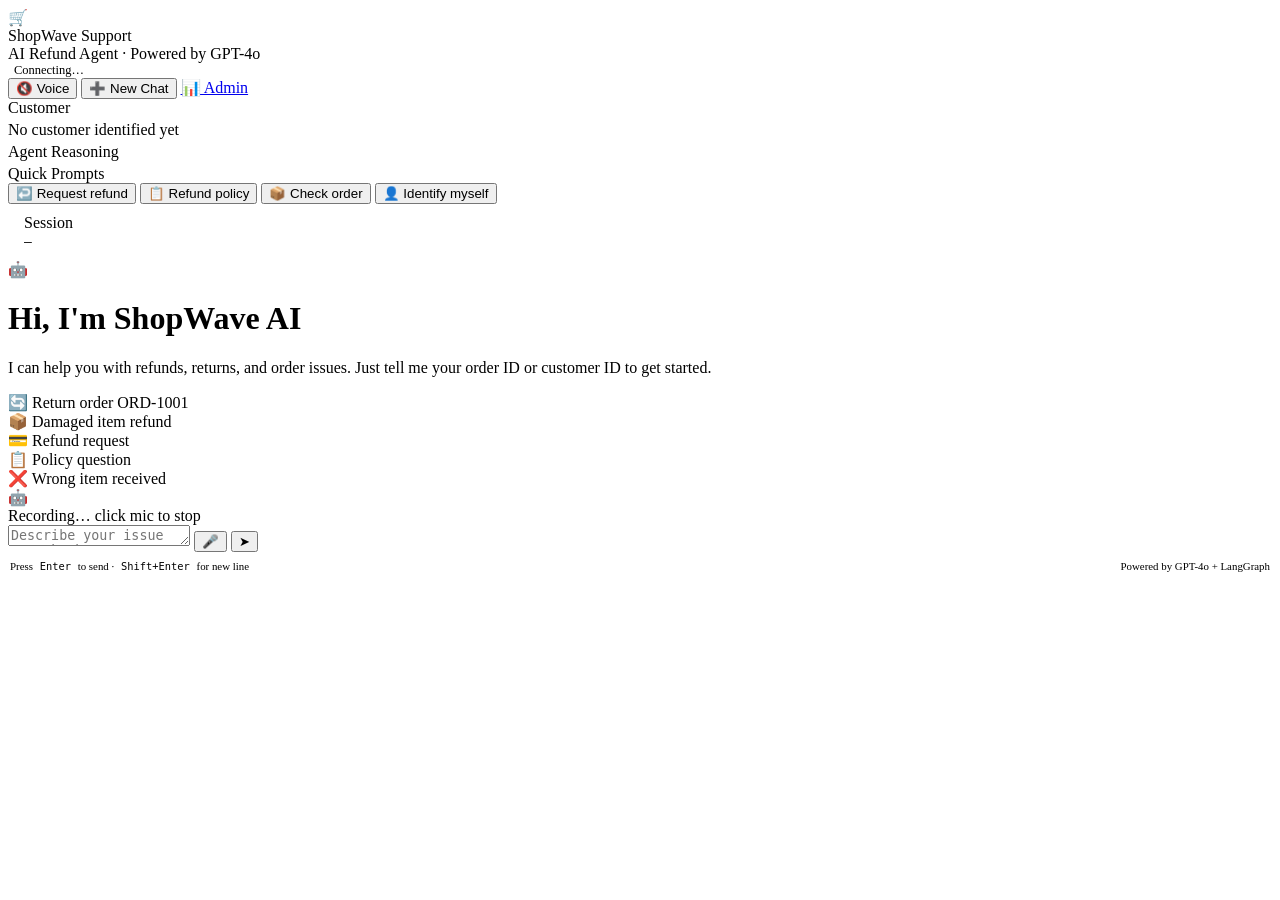
==== frontend/index.html @ 675bbe7d "customer support Agent" ====
<!DOCTYPE html>
<html lang="en">
<head>
  <meta charset="UTF-8" />
  <meta name="viewport" content="width=device-width, initial-scale=1.0" />
  <title>ShopWave AI Support — Customer Chat</title>
  <meta name="description" content="AI-powered customer support for ShopWave e-commerce. Get instant help with refunds, returns, and order issues." />
  <link rel="stylesheet" href="/static/css/main.css" />
  <link rel="icon" href="data:image/svg+xml,<svg xmlns='http://www.w3.org/2000/svg' viewBox='0 0 100 100'><text y='.9em' font-size='90'>🛒</text></svg>" />
</head>
<body>

<div class="app-layout">

  <!-- ═══════════════════════════════════════ HEADER ═══ -->
  <header class="header">
    <div class="header-brand">
      <div class="header-logo">🛒</div>
      <div>
        <div class="header-title">ShopWave Support</div>
        <div class="header-subtitle">AI Refund Agent · Powered by GPT-4o</div>
      </div>
    </div>

    <nav class="header-nav">
      <div style="display:flex;align-items:center;gap:6px;font-size:0.78rem;color:var(--text-muted)">
        <div class="status-dot" id="connection-dot"></div>
        <span id="connection-label">Connecting…</span>
      </div>
      <button class="nav-btn" onclick="toggleAutoSpeak()" id="auto-speak-toggle" title="Toggle voice responses">
        🔇 Voice
      </button>
      <button class="nav-btn" onclick="newSession()" title="Start a new chat session">
        ➕ New Chat
      </button>
      <a href="/admin" class="nav-btn" title="Open admin dashboard">
        📊 Admin
      </a>
    </nav>
  </header>

  <!-- ═══════════════════════════════════════ SIDEBAR ══ -->
  <aside class="sidebar">

    <!-- Customer Info -->
    <div class="sidebar-section" id="customer-info">
      <div class="sidebar-label">Customer</div>
      <div class="text-sm text-muted" style="padding:4px 0">No customer identified yet</div>
    </div>

    <!-- Reasoning Logs Mini Panel -->
    <div class="sidebar-section" style="flex:1;overflow:hidden;display:flex;flex-direction:column">
      <div class="sidebar-label">Agent Reasoning</div>
      <div id="mini-log" style="
        flex:1;overflow-y:auto;
        display:flex;flex-direction:column;gap:4px;
        padding-top:4px;
      "></div>
    </div>

    <!-- Quick actions -->
    <div class="sidebar-section">
      <div class="sidebar-label">Quick Prompts</div>
      <button class="quick-btn" onclick="sendSuggestion('I want a refund for my order ORD-1001')">
        <span class="icon">↩️</span> Request refund
      </button>
      <button class="quick-btn" onclick="sendSuggestion('What is your refund policy?')">
        <span class="icon">📋</span> Refund policy
      </button>
      <button class="quick-btn" onclick="sendSuggestion('Check order ORD-9001 status')">
        <span class="icon">📦</span> Check order
      </button>
      <button class="quick-btn" onclick="sendSuggestion('I am customer CUST-006, I need help')">
        <span class="icon">👤</span> Identify myself
      </button>
    </div>

    <!-- Session ID -->
    <div class="sidebar-section" style="padding:10px 16px">
      <div class="sidebar-label">Session</div>
      <code class="session-id-tag" id="session-id-display">—</code>
    </div>

  </aside>

  <!-- ═══════════════════════════════════════ CHAT ═══════ -->
  <main class="chat-area">

    <!-- Messages -->
    <div class="messages-container" id="messages">

      <!-- Welcome Screen -->
      <div class="welcome-screen" id="welcome-screen">
        <div class="welcome-icon">🤖</div>
        <h1 class="welcome-title">Hi, I'm ShopWave AI</h1>
        <p class="welcome-subtitle">
          I can help you with refunds, returns, and order issues. Just tell me your order ID or customer ID to get started.
        </p>
        <div class="suggestion-chips">
          <div class="chip" onclick="sendSuggestion('I want to return my order ORD-1001. I am Alice Johnson (CUST-001)')">
            🔄 Return order ORD-1001
          </div>
          <div class="chip" onclick="sendSuggestion('My order ORD-2001 arrived damaged. Customer Bob Martinez, CUST-002.')">
            📦 Damaged item refund
          </div>
          <div class="chip" onclick="sendSuggestion('I am Emma Davis, CUST-005. I need a refund for ORD-5001.')">
            💳 Refund request
          </div>
          <div class="chip" onclick="sendSuggestion('What is your return policy for Gold members?')">
            📋 Policy question
          </div>
          <div class="chip" onclick="sendSuggestion('I received the wrong item in order ORD-9001. My name is Isabella Taylor, CUST-009.')">
            ❌ Wrong item received
          </div>
        </div>
      </div>

      <!-- Typing Indicator -->
      <div class="typing-indicator" id="typing-indicator">
        <div class="msg-avatar bot">🤖</div>
        <div class="typing-dots">
          <span></span><span></span><span></span>
        </div>
      </div>

    </div>

    <!-- Input Area -->
    <div class="input-area">
      <!-- Voice status bar -->
      <div class="voice-status" id="voice-status">
        <div class="voice-wave">
          <span></span><span></span><span></span><span></span><span></span>
        </div>
        <span>Recording… click mic to stop</span>
      </div>

      <div class="input-container">
        <textarea
          id="message-input"
          placeholder="Describe your issue or ask about your order…"
          rows="1"
          aria-label="Message input"
        ></textarea>

        <button
          class="icon-btn"
          id="mic-btn"
          title="Voice input"
          onclick="toggleRecording()"
          aria-label="Toggle voice recording"
        >🎤</button>

        <button
          class="send-btn"
          id="send-btn"
          title="Send message (Enter)"
          onclick="sendMessage(document.getElementById('message-input').value)"
          aria-label="Send message"
        >➤</button>
      </div>

      <div style="display:flex;align-items:center;justify-content:space-between;margin-top:8px;padding:0 2px">
        <span style="font-size:0.68rem;color:var(--text-muted)">
          Press <kbd style="background:var(--bg-card);border:1px solid var(--border);border-radius:3px;padding:1px 4px;font-size:0.65rem">Enter</kbd> to send · <kbd style="background:var(--bg-card);border:1px solid var(--border);border-radius:3px;padding:1px 4px;font-size:0.65rem">Shift+Enter</kbd> for new line
        </span>
        <span style="font-size:0.68rem;color:var(--text-muted)">
          Powered by GPT-4o + LangGraph
        </span>
      </div>
    </div>

  </main>

</div>

<!-- Mini log entry style -->
<style>
.mini-log-entry {
  display: flex;
  gap: 6px;
  align-items: flex-start;
  padding: 5px 6px;
  border-radius: 6px;
  background: var(--bg-card);
  border: 1px solid var(--border);
  font-size: 0.72rem;
  color: var(--text-secondary);
  animation: message-in 0.2s ease-out;
  line-height: 1.4;
}
.mini-log-icon { font-size: 0.75rem; flex-shrink: 0; }
.mini-log-msg strong { color: var(--accent); font-weight: 600; }
kbd {
  font-family: 'JetBrains Mono', monospace;
}
</style>

<script src="/static/js/chat.js"></script>
</body>
</html>
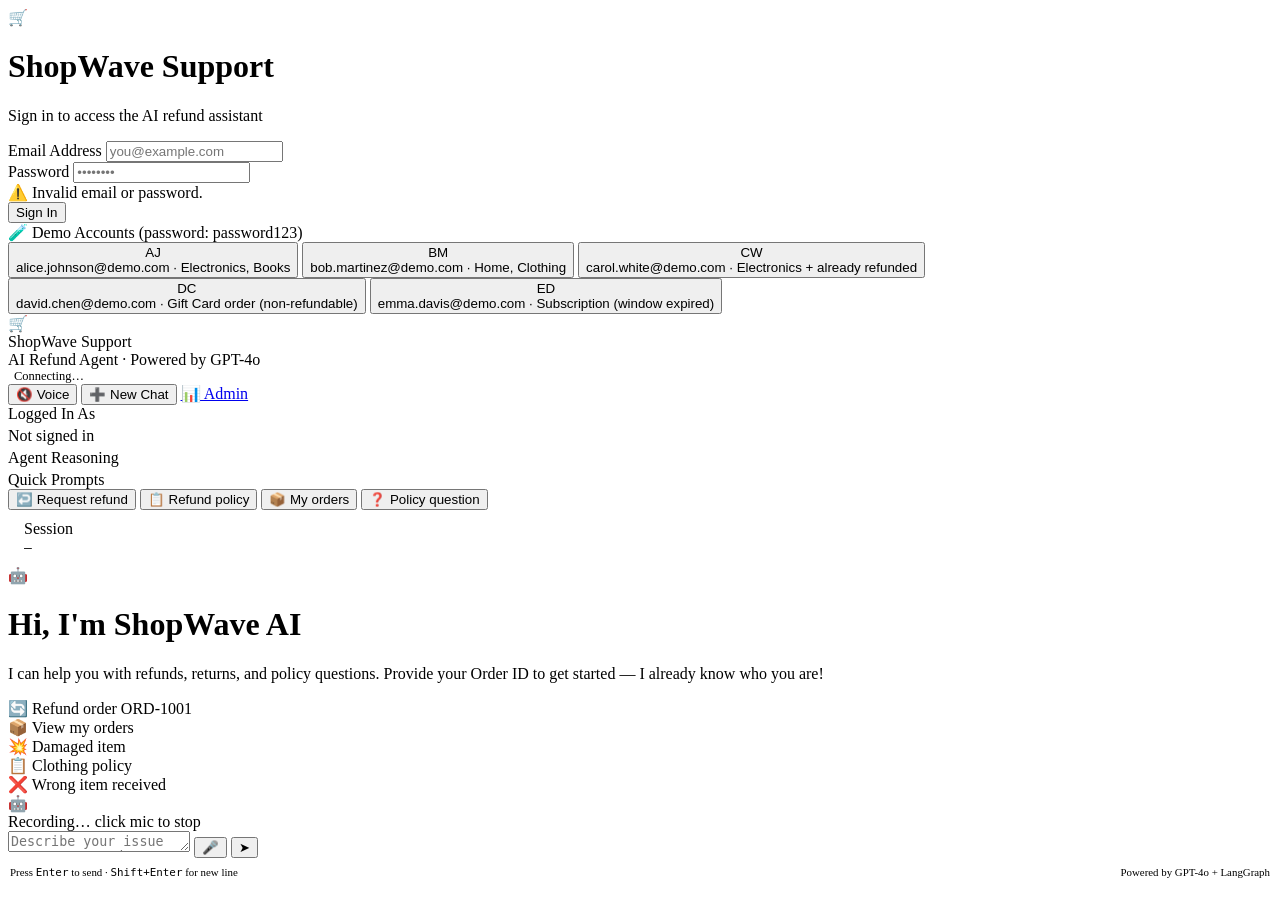
==== commit 7df28494: "support agent" ====
--- a/frontend/index.html
+++ b/frontend/index.html
@@ -10,6 +10,73 @@
 </head>
 <body>
 
+<!-- ═══════════════════════════════════════ LOGIN OVERLAY ═══ -->
+<div class="login-overlay" id="login-overlay">
+  <div class="login-card">
+    <div class="login-logo">🛒</div>
+    <h1 class="login-title">ShopWave Support</h1>
+    <p class="login-subtitle">Sign in to access the AI refund assistant</p>
+
+    <form class="login-form" id="login-form" onsubmit="handleLogin(event)">
+      <div class="form-group">
+        <label class="form-label" for="login-email">Email Address</label>
+        <input
+          class="form-input"
+          id="login-email"
+          type="email"
+          placeholder="you@example.com"
+          autocomplete="email"
+          required
+        />
+      </div>
+      <div class="form-group">
+        <label class="form-label" for="login-password">Password</label>
+        <input
+          class="form-input"
+          id="login-password"
+          type="password"
+          placeholder="••••••••"
+          autocomplete="current-password"
+          required
+        />
+      </div>
+
+      <div class="login-error" id="login-error">
+        <span>⚠️</span>
+        <span id="login-error-msg">Invalid email or password.</span>
+      </div>
+
+      <button class="login-btn" id="login-btn" type="submit">Sign In</button>
+    </form>
+
+    <!-- Demo accounts quick-fill -->
+    <div class="demo-accounts">
+      <div class="demo-accounts-title">🧪 Demo Accounts (password: password123)</div>
+      <button class="demo-account-btn" onclick="fillDemo('alice.johnson@demo.com')">
+        <div class="demo-account-avatar">AJ</div>
+        alice.johnson@demo.com · Electronics, Books
+      </button>
+      <button class="demo-account-btn" onclick="fillDemo('bob.martinez@demo.com')">
+        <div class="demo-account-avatar">BM</div>
+        bob.martinez@demo.com · Home, Clothing
+      </button>
+      <button class="demo-account-btn" onclick="fillDemo('carol.white@demo.com')">
+        <div class="demo-account-avatar">CW</div>
+        carol.white@demo.com · Electronics + already refunded
+      </button>
+      <button class="demo-account-btn" onclick="fillDemo('david.chen@demo.com')">
+        <div class="demo-account-avatar">DC</div>
+        david.chen@demo.com · Gift Card order (non-refundable)
+      </button>
+      <button class="demo-account-btn" onclick="fillDemo('emma.davis@demo.com')">
+        <div class="demo-account-avatar">ED</div>
+        emma.davis@demo.com · Subscription (window expired)
+      </button>
+    </div>
+  </div>
+</div>
+
+<!-- ═══════════════════════════════════════ MAIN APP ══════ -->
 <div class="app-layout">
 
   <!-- ═══════════════════════════════════════ HEADER ═══ -->
@@ -27,6 +94,13 @@
         <div class="status-dot" id="connection-dot"></div>
         <span id="connection-label">Connecting…</span>
       </div>
+
+      <!-- User pill (shown after login) -->
+      <div class="user-pill" id="user-pill" style="display:none">
+        <div class="user-pill-avatar" id="user-pill-avatar">?</div>
+        <span class="user-pill-name" id="user-pill-name">—</span>
+      </div>
+
       <button class="nav-btn" onclick="toggleAutoSpeak()" id="auto-speak-toggle" title="Toggle voice responses">
         🔇 Voice
       </button>
@@ -36,6 +110,9 @@
       <a href="/admin" class="nav-btn" title="Open admin dashboard">
         📊 Admin
       </a>
+      <button class="logout-btn" id="logout-btn" onclick="handleLogout()" style="display:none" title="Sign out">
+        Sign Out
+      </button>
     </nav>
   </header>
 
@@ -44,8 +121,8 @@
 
     <!-- Customer Info -->
     <div class="sidebar-section" id="customer-info">
-      <div class="sidebar-label">Customer</div>
-      <div class="text-sm text-muted" style="padding:4px 0">No customer identified yet</div>
+      <div class="sidebar-label">Logged In As</div>
+      <div class="text-sm text-muted" style="padding:4px 0" id="sidebar-user-info">Not signed in</div>
     </div>
 
     <!-- Reasoning Logs Mini Panel -->
@@ -61,17 +138,17 @@
     <!-- Quick actions -->
     <div class="sidebar-section">
       <div class="sidebar-label">Quick Prompts</div>
-      <button class="quick-btn" onclick="sendSuggestion('I want a refund for my order ORD-1001')">
+      <button class="quick-btn" onclick="sendSuggestion('I want to initiate a refund for my order ORD-1001')">
         <span class="icon">↩️</span> Request refund
       </button>
       <button class="quick-btn" onclick="sendSuggestion('What is your refund policy?')">
         <span class="icon">📋</span> Refund policy
       </button>
-      <button class="quick-btn" onclick="sendSuggestion('Check order ORD-9001 status')">
-        <span class="icon">📦</span> Check order
-      </button>
-      <button class="quick-btn" onclick="sendSuggestion('I am customer CUST-006, I need help')">
-        <span class="icon">👤</span> Identify myself
+      <button class="quick-btn" onclick="sendSuggestion('Show me all my orders')">
+        <span class="icon">📦</span> My orders
+      </button>
+      <button class="quick-btn" onclick="sendSuggestion('What is the return window for Electronics?')">
+        <span class="icon">❓</span> Policy question
       </button>
     </div>
 
@@ -94,22 +171,23 @@
         <div class="welcome-icon">🤖</div>
         <h1 class="welcome-title">Hi, I'm ShopWave AI</h1>
         <p class="welcome-subtitle">
-          I can help you with refunds, returns, and order issues. Just tell me your order ID or customer ID to get started.
+          I can help you with refunds, returns, and policy questions.
+          Provide your Order ID to get started — I already know who you are!
         </p>
         <div class="suggestion-chips">
-          <div class="chip" onclick="sendSuggestion('I want to return my order ORD-1001. I am Alice Johnson (CUST-001)')">
-            🔄 Return order ORD-1001
-          </div>
-          <div class="chip" onclick="sendSuggestion('My order ORD-2001 arrived damaged. Customer Bob Martinez, CUST-002.')">
-            📦 Damaged item refund
-          </div>
-          <div class="chip" onclick="sendSuggestion('I am Emma Davis, CUST-005. I need a refund for ORD-5001.')">
-            💳 Refund request
-          </div>
-          <div class="chip" onclick="sendSuggestion('What is your return policy for Gold members?')">
-            📋 Policy question
-          </div>
-          <div class="chip" onclick="sendSuggestion('I received the wrong item in order ORD-9001. My name is Isabella Taylor, CUST-009.')">
+          <div class="chip" onclick="sendSuggestion('I want to initiate a refund for my order ORD-1001')">
+            🔄 Refund order ORD-1001
+          </div>
+          <div class="chip" onclick="sendSuggestion('Show me all my orders')">
+            📦 View my orders
+          </div>
+          <div class="chip" onclick="sendSuggestion('My item arrived damaged, order ORD-2001')">
+            💥 Damaged item
+          </div>
+          <div class="chip" onclick="sendSuggestion('What is the return policy for Clothing?')">
+            📋 Clothing policy
+          </div>
+          <div class="chip" onclick="sendSuggestion('I received the wrong item in order ORD-3001')">
             ❌ Wrong item received
           </div>
         </div>
@@ -138,7 +216,7 @@
       <div class="input-container">
         <textarea
           id="message-input"
-          placeholder="Describe your issue or ask about your order…"
+          placeholder="Describe your issue or type an Order ID to get started…"
           rows="1"
           aria-label="Message input"
         ></textarea>
@@ -162,7 +240,7 @@
 
       <div style="display:flex;align-items:center;justify-content:space-between;margin-top:8px;padding:0 2px">
         <span style="font-size:0.68rem;color:var(--text-muted)">
-          Press <kbd style="background:var(--bg-card);border:1px solid var(--border);border-radius:3px;padding:1px 4px;font-size:0.65rem">Enter</kbd> to send · <kbd style="background:var(--bg-card);border:1px solid var(--border);border-radius:3px;padding:1px 4px;font-size:0.65rem">Shift+Enter</kbd> for new line
+          Press <kbd>Enter</kbd> to send · <kbd>Shift+Enter</kbd> for new line
         </span>
         <span style="font-size:0.68rem;color:var(--text-muted)">
           Powered by GPT-4o + LangGraph
@@ -174,28 +252,6 @@
 
 </div>
 
-<!-- Mini log entry style -->
-<style>
-.mini-log-entry {
-  display: flex;
-  gap: 6px;
-  align-items: flex-start;
-  padding: 5px 6px;
-  border-radius: 6px;
-  background: var(--bg-card);
-  border: 1px solid var(--border);
-  font-size: 0.72rem;
-  color: var(--text-secondary);
-  animation: message-in 0.2s ease-out;
-  line-height: 1.4;
-}
-.mini-log-icon { font-size: 0.75rem; flex-shrink: 0; }
-.mini-log-msg strong { color: var(--accent); font-weight: 600; }
-kbd {
-  font-family: 'JetBrains Mono', monospace;
-}
-</style>
-
 <script src="/static/js/chat.js"></script>
 </body>
 </html>
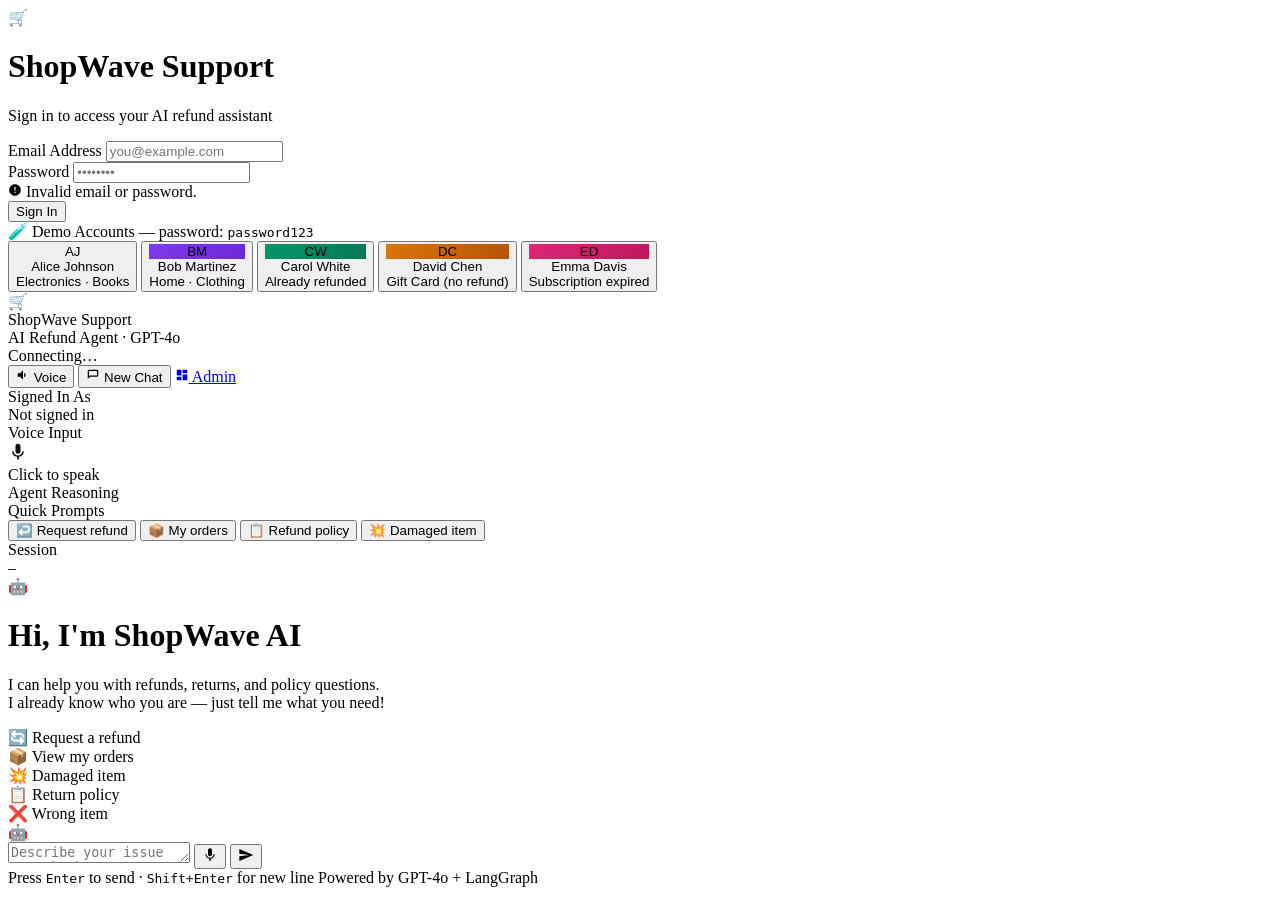
==== commit 433c45ce: "Update code" ====
--- a/frontend/index.html
+++ b/frontend/index.html
@@ -4,7 +4,10 @@
   <meta charset="UTF-8" />
   <meta name="viewport" content="width=device-width, initial-scale=1.0" />
   <title>ShopWave AI Support — Customer Chat</title>
-  <meta name="description" content="AI-powered customer support for ShopWave e-commerce. Get instant help with refunds, returns, and order issues." />
+  <meta name="description" content="AI-powered customer support for ShopWave. Get instant help with refunds, returns, and order issues via chat or voice." />
+  <link rel="preconnect" href="https://fonts.googleapis.com" />
+  <link rel="preconnect" href="https://fonts.gstatic.com" crossorigin />
+  <link href="https://fonts.googleapis.com/css2?family=Inter:wght@300;400;500;600;700&display=swap" rel="stylesheet" />
   <link rel="stylesheet" href="/static/css/main.css" />
   <link rel="icon" href="data:image/svg+xml,<svg xmlns='http://www.w3.org/2000/svg' viewBox='0 0 100 100'><text y='.9em' font-size='90'>🛒</text></svg>" />
 </head>
@@ -13,9 +16,12 @@
 <!-- ═══════════════════════════════════════ LOGIN OVERLAY ═══ -->
 <div class="login-overlay" id="login-overlay">
   <div class="login-card">
-    <div class="login-logo">🛒</div>
+    <div class="login-logo-wrap">
+      <div class="login-logo">🛒</div>
+      <div class="login-logo-glow"></div>
+    </div>
     <h1 class="login-title">ShopWave Support</h1>
-    <p class="login-subtitle">Sign in to access the AI refund assistant</p>
+    <p class="login-subtitle">Sign in to access your AI refund assistant</p>
 
     <form class="login-form" id="login-form" onsubmit="handleLogin(event)">
       <div class="form-group">
@@ -42,215 +48,266 @@
       </div>
 
       <div class="login-error" id="login-error">
-        <span>⚠️</span>
+        <svg width="14" height="14" viewBox="0 0 24 24" fill="currentColor"><path d="M12 22C6.477 22 2 17.523 2 12S6.477 2 12 2s10 4.477 10 10-4.477 10-10 10zm-1-7v2h2v-2h-2zm0-8v6h2V7h-2z"/></svg>
         <span id="login-error-msg">Invalid email or password.</span>
       </div>
 
-      <button class="login-btn" id="login-btn" type="submit">Sign In</button>
+      <button class="login-btn" id="login-btn" type="submit">
+        <span class="btn-text">Sign In</span>
+        <div class="btn-spinner" id="btn-spinner"></div>
+      </button>
     </form>
 
-    <!-- Demo accounts quick-fill -->
+    <!-- Demo accounts -->
     <div class="demo-accounts">
-      <div class="demo-accounts-title">🧪 Demo Accounts (password: password123)</div>
-      <button class="demo-account-btn" onclick="fillDemo('alice.johnson@demo.com')">
-        <div class="demo-account-avatar">AJ</div>
-        alice.johnson@demo.com · Electronics, Books
-      </button>
-      <button class="demo-account-btn" onclick="fillDemo('bob.martinez@demo.com')">
-        <div class="demo-account-avatar">BM</div>
-        bob.martinez@demo.com · Home, Clothing
-      </button>
-      <button class="demo-account-btn" onclick="fillDemo('carol.white@demo.com')">
-        <div class="demo-account-avatar">CW</div>
-        carol.white@demo.com · Electronics + already refunded
-      </button>
-      <button class="demo-account-btn" onclick="fillDemo('david.chen@demo.com')">
-        <div class="demo-account-avatar">DC</div>
-        david.chen@demo.com · Gift Card order (non-refundable)
-      </button>
-      <button class="demo-account-btn" onclick="fillDemo('emma.davis@demo.com')">
-        <div class="demo-account-avatar">ED</div>
-        emma.davis@demo.com · Subscription (window expired)
-      </button>
+      <div class="demo-accounts-title">🧪 Demo Accounts — password: <code>password123</code></div>
+      <div class="demo-grid">
+        <button class="demo-account-btn" onclick="fillDemo('alice.johnson@demo.com')">
+          <div class="demo-avatar">AJ</div>
+          <div class="demo-info">
+            <div class="demo-name">Alice Johnson</div>
+            <div class="demo-tag">Electronics · Books</div>
+          </div>
+        </button>
+        <button class="demo-account-btn" onclick="fillDemo('bob.martinez@demo.com')">
+          <div class="demo-avatar" style="background:linear-gradient(135deg,#7c3aed,#6d28d9)">BM</div>
+          <div class="demo-info">
+            <div class="demo-name">Bob Martinez</div>
+            <div class="demo-tag">Home · Clothing</div>
+          </div>
+        </button>
+        <button class="demo-account-btn" onclick="fillDemo('carol.white@demo.com')">
+          <div class="demo-avatar" style="background:linear-gradient(135deg,#059669,#047857)">CW</div>
+          <div class="demo-info">
+            <div class="demo-name">Carol White</div>
+            <div class="demo-tag">Already refunded</div>
+          </div>
+        </button>
+        <button class="demo-account-btn" onclick="fillDemo('david.chen@demo.com')">
+          <div class="demo-avatar" style="background:linear-gradient(135deg,#d97706,#b45309)">DC</div>
+          <div class="demo-info">
+            <div class="demo-name">David Chen</div>
+            <div class="demo-tag">Gift Card (no refund)</div>
+          </div>
+        </button>
+        <button class="demo-account-btn" onclick="fillDemo('emma.davis@demo.com')">
+          <div class="demo-avatar" style="background:linear-gradient(135deg,#db2777,#be185d)">ED</div>
+          <div class="demo-info">
+            <div class="demo-name">Emma Davis</div>
+            <div class="demo-tag">Subscription expired</div>
+          </div>
+        </button>
+      </div>
     </div>
   </div>
 </div>
 
-<!-- ═══════════════════════════════════════ MAIN APP ══════ -->
-<div class="app-layout">
-
-  <!-- ═══════════════════════════════════════ HEADER ═══ -->
+<!-- ═══════════════════════════════════════ MAIN APP ════ -->
+<div class="app-layout" id="app-layout">
+
+  <!-- ════════════════════ HEADER ════ -->
   <header class="header">
     <div class="header-brand">
       <div class="header-logo">🛒</div>
-      <div>
+      <div class="header-brand-text">
         <div class="header-title">ShopWave Support</div>
-        <div class="header-subtitle">AI Refund Agent · Powered by GPT-4o</div>
+        <div class="header-subtitle">AI Refund Agent · GPT-4o</div>
       </div>
     </div>
 
     <nav class="header-nav">
-      <div style="display:flex;align-items:center;gap:6px;font-size:0.78rem;color:var(--text-muted)">
+      <div class="connection-status" id="connection-status">
         <div class="status-dot" id="connection-dot"></div>
-        <span id="connection-label">Connecting…</span>
-      </div>
-
-      <!-- User pill (shown after login) -->
+        <span class="status-label" id="connection-label">Connecting…</span>
+      </div>
+
       <div class="user-pill" id="user-pill" style="display:none">
         <div class="user-pill-avatar" id="user-pill-avatar">?</div>
         <span class="user-pill-name" id="user-pill-name">—</span>
       </div>
 
-      <button class="nav-btn" onclick="toggleAutoSpeak()" id="auto-speak-toggle" title="Toggle voice responses">
-        🔇 Voice
+      <button class="nav-btn" id="auto-speak-toggle" onclick="toggleAutoSpeak()" title="Toggle voice responses" aria-label="Toggle voice responses">
+        <svg width="14" height="14" viewBox="0 0 24 24" fill="currentColor"><path d="M3 9v6h4l5 5V4L7 9H3zm13.5 3c0-1.77-1.02-3.29-2.5-4.03v8.05c1.48-.73 2.5-2.25 2.5-4.02z"/></svg>
+        Voice
       </button>
-      <button class="nav-btn" onclick="newSession()" title="Start a new chat session">
-        ➕ New Chat
+      <button class="nav-btn" onclick="newSession()" title="New chat session" aria-label="New chat session">
+        <svg width="14" height="14" viewBox="0 0 24 24" fill="currentColor"><path d="M19 3H5c-1.1 0-2 .9-2 2v14l4-4h12c1.1 0 2-.9 2-2V5c0-1.1-.9-2-2-2zm0 10H6.17L5 14.17V5h14v8z"/></svg>
+        New Chat
       </button>
-      <a href="/admin" class="nav-btn" title="Open admin dashboard">
-        📊 Admin
+      <a href="/admin" class="nav-btn" title="Admin dashboard" aria-label="Admin dashboard">
+        <svg width="14" height="14" viewBox="0 0 24 24" fill="currentColor"><path d="M3 13h8V3H3v10zm0 8h8v-6H3v6zm10 0h8V11h-8v10zm0-18v6h8V3h-8z"/></svg>
+        Admin
       </a>
-      <button class="logout-btn" id="logout-btn" onclick="handleLogout()" style="display:none" title="Sign out">
+      <button class="logout-btn" id="logout-btn" onclick="handleLogout()" style="display:none" aria-label="Sign out">
         Sign Out
       </button>
     </nav>
   </header>
 
-  <!-- ═══════════════════════════════════════ SIDEBAR ══ -->
-  <aside class="sidebar">
-
-    <!-- Customer Info -->
-    <div class="sidebar-section" id="customer-info">
-      <div class="sidebar-label">Logged In As</div>
-      <div class="text-sm text-muted" style="padding:4px 0" id="sidebar-user-info">Not signed in</div>
-    </div>
-
-    <!-- Reasoning Logs Mini Panel -->
-    <div class="sidebar-section" style="flex:1;overflow:hidden;display:flex;flex-direction:column">
-      <div class="sidebar-label">Agent Reasoning</div>
-      <div id="mini-log" style="
-        flex:1;overflow-y:auto;
-        display:flex;flex-direction:column;gap:4px;
-        padding-top:4px;
-      "></div>
-    </div>
-
-    <!-- Quick actions -->
-    <div class="sidebar-section">
-      <div class="sidebar-label">Quick Prompts</div>
-      <button class="quick-btn" onclick="sendSuggestion('I want to initiate a refund for my order ORD-1001')">
-        <span class="icon">↩️</span> Request refund
-      </button>
-      <button class="quick-btn" onclick="sendSuggestion('What is your refund policy?')">
-        <span class="icon">📋</span> Refund policy
-      </button>
-      <button class="quick-btn" onclick="sendSuggestion('Show me all my orders')">
-        <span class="icon">📦</span> My orders
-      </button>
-      <button class="quick-btn" onclick="sendSuggestion('What is the return window for Electronics?')">
-        <span class="icon">❓</span> Policy question
-      </button>
-    </div>
-
-    <!-- Session ID -->
-    <div class="sidebar-section" style="padding:10px 16px">
-      <div class="sidebar-label">Session</div>
-      <code class="session-id-tag" id="session-id-display">—</code>
-    </div>
-
-  </aside>
-
-  <!-- ═══════════════════════════════════════ CHAT ═══════ -->
-  <main class="chat-area">
-
-    <!-- Messages -->
-    <div class="messages-container" id="messages">
-
-      <!-- Welcome Screen -->
-      <div class="welcome-screen" id="welcome-screen">
-        <div class="welcome-icon">🤖</div>
-        <h1 class="welcome-title">Hi, I'm ShopWave AI</h1>
-        <p class="welcome-subtitle">
-          I can help you with refunds, returns, and policy questions.
-          Provide your Order ID to get started — I already know who you are!
-        </p>
-        <div class="suggestion-chips">
-          <div class="chip" onclick="sendSuggestion('I want to initiate a refund for my order ORD-1001')">
-            🔄 Refund order ORD-1001
-          </div>
-          <div class="chip" onclick="sendSuggestion('Show me all my orders')">
-            📦 View my orders
-          </div>
-          <div class="chip" onclick="sendSuggestion('My item arrived damaged, order ORD-2001')">
-            💥 Damaged item
-          </div>
-          <div class="chip" onclick="sendSuggestion('What is the return policy for Clothing?')">
-            📋 Clothing policy
-          </div>
-          <div class="chip" onclick="sendSuggestion('I received the wrong item in order ORD-3001')">
-            ❌ Wrong item received
-          </div>
-        </div>
-      </div>
-
-      <!-- Typing Indicator -->
-      <div class="typing-indicator" id="typing-indicator">
-        <div class="msg-avatar bot">🤖</div>
-        <div class="typing-dots">
-          <span></span><span></span><span></span>
-        </div>
-      </div>
-
-    </div>
-
-    <!-- Input Area -->
-    <div class="input-area">
-      <!-- Voice status bar -->
-      <div class="voice-status" id="voice-status">
-        <div class="voice-wave">
-          <span></span><span></span><span></span><span></span><span></span>
-        </div>
-        <span>Recording… click mic to stop</span>
-      </div>
-
-      <div class="input-container">
-        <textarea
-          id="message-input"
-          placeholder="Describe your issue or type an Order ID to get started…"
-          rows="1"
-          aria-label="Message input"
-        ></textarea>
-
-        <button
-          class="icon-btn"
-          id="mic-btn"
-          title="Voice input"
-          onclick="toggleRecording()"
-          aria-label="Toggle voice recording"
-        >🎤</button>
-
-        <button
-          class="send-btn"
-          id="send-btn"
-          title="Send message (Enter)"
-          onclick="sendMessage(document.getElementById('message-input').value)"
-          aria-label="Send message"
-        >➤</button>
-      </div>
-
-      <div style="display:flex;align-items:center;justify-content:space-between;margin-top:8px;padding:0 2px">
-        <span style="font-size:0.68rem;color:var(--text-muted)">
-          Press <kbd>Enter</kbd> to send · <kbd>Shift+Enter</kbd> for new line
-        </span>
-        <span style="font-size:0.68rem;color:var(--text-muted)">
-          Powered by GPT-4o + LangGraph
-        </span>
-      </div>
-    </div>
-
-  </main>
-
-</div>
+  <!-- ════════════════════ BODY ════════ -->
+  <div class="app-body">
+
+    <!-- ════════════════════ SIDEBAR ════ -->
+    <aside class="sidebar">
+
+      <!-- User Info -->
+      <div class="sidebar-section">
+        <div class="sidebar-label">Signed In As</div>
+        <div class="user-info-card" id="sidebar-user-info">
+          <div class="user-info-placeholder">Not signed in</div>
+        </div>
+      </div>
+
+      <!-- Voice Component -->
+      <div class="sidebar-section voice-section">
+        <div class="sidebar-label">Voice Input</div>
+        <div class="voice-component" id="voice-component">
+          <div class="voice-orb" id="voice-orb" onclick="toggleRecording()" title="Click to record" aria-label="Toggle voice recording">
+            <div class="voice-orb-rings">
+              <div class="voice-ring r1"></div>
+              <div class="voice-ring r2"></div>
+              <div class="voice-ring r3"></div>
+            </div>
+            <div class="voice-orb-icon">
+              <svg width="20" height="20" viewBox="0 0 24 24" fill="currentColor" id="mic-icon">
+                <path d="M12 14c1.66 0 2.99-1.34 2.99-3L15 5c0-1.66-1.34-3-3-3S9 3.34 9 5v6c0 1.66 1.34 3 3 3zm5.3-3c0 3-2.54 5.1-5.3 5.1S6.7 14 6.7 11H5c0 3.41 2.72 6.23 6 6.72V21h2v-3.28c3.28-.48 6-3.3 6-6.72h-1.7z"/>
+              </svg>
+            </div>
+          </div>
+          <div class="voice-label" id="voice-label">Click to speak</div>
+          <div class="voice-wave-bars" id="voice-wave-bars">
+            <span></span><span></span><span></span><span></span><span></span>
+            <span></span><span></span>
+          </div>
+        </div>
+      </div>
+
+      <!-- Reasoning Log Mini -->
+      <div class="sidebar-section reasoning-section">
+        <div class="sidebar-label">Agent Reasoning</div>
+        <div id="mini-log" class="mini-log-container"></div>
+      </div>
+
+      <!-- Quick Prompts -->
+      <div class="sidebar-section">
+        <div class="sidebar-label">Quick Prompts</div>
+        <div class="quick-prompts">
+          <button class="quick-btn" onclick="sendSuggestion('I want to request a refund')">
+            <span>↩️</span> Request refund
+          </button>
+          <button class="quick-btn" onclick="sendSuggestion('Show me all my orders')">
+            <span>📦</span> My orders
+          </button>
+          <button class="quick-btn" onclick="sendSuggestion('What is your refund policy?')">
+            <span>📋</span> Refund policy
+          </button>
+          <button class="quick-btn" onclick="sendSuggestion('My item arrived damaged, I need a refund')">
+            <span>💥</span> Damaged item
+          </button>
+        </div>
+      </div>
+
+      <!-- Session ID -->
+      <div class="sidebar-section sidebar-footer">
+        <div class="sidebar-label">Session</div>
+        <code class="session-tag" id="session-id-display">—</code>
+      </div>
+
+    </aside>
+
+    <!-- ════════════════════ CHAT ════════ -->
+    <main class="chat-area">
+
+      <!-- Messages -->
+      <div class="messages-container" id="messages">
+
+        <!-- Welcome -->
+        <div class="welcome-screen" id="welcome-screen">
+          <div class="welcome-icon-wrap">
+            <div class="welcome-icon">🤖</div>
+            <div class="welcome-icon-pulse"></div>
+          </div>
+          <h1 class="welcome-title">Hi, I'm ShopWave AI</h1>
+          <p class="welcome-subtitle">
+            I can help you with refunds, returns, and policy questions.<br/>
+            I already know who you are — just tell me what you need!
+          </p>
+          <div class="suggestion-chips" id="suggestion-chips">
+            <div class="chip" onclick="sendSuggestion('I want a refund on my recent order')">
+              🔄 Request a refund
+            </div>
+            <div class="chip" onclick="sendSuggestion('Show me all my orders')">
+              📦 View my orders
+            </div>
+            <div class="chip" onclick="sendSuggestion('My item arrived damaged')">
+              💥 Damaged item
+            </div>
+            <div class="chip" onclick="sendSuggestion('What is the return policy for Electronics?')">
+              📋 Return policy
+            </div>
+            <div class="chip" onclick="sendSuggestion('I received the wrong item')">
+              ❌ Wrong item
+            </div>
+          </div>
+        </div>
+
+        <!-- Typing Indicator -->
+        <div class="typing-indicator" id="typing-indicator">
+          <div class="msg-avatar bot">🤖</div>
+          <div class="typing-bubble">
+            <div class="typing-dots">
+              <span></span><span></span><span></span>
+            </div>
+          </div>
+        </div>
+
+      </div>
+
+      <!-- Input Area -->
+      <div class="input-area">
+        <div class="input-container">
+          <textarea
+            id="message-input"
+            class="message-input"
+            placeholder="Describe your issue or ask about a refund…"
+            rows="1"
+            aria-label="Chat message input"
+          ></textarea>
+
+          <button
+            class="icon-btn mic-btn"
+            id="mic-btn"
+            title="Voice input"
+            onclick="toggleRecording()"
+            aria-label="Toggle voice recording"
+          >
+            <svg width="16" height="16" viewBox="0 0 24 24" fill="currentColor">
+              <path d="M12 14c1.66 0 2.99-1.34 2.99-3L15 5c0-1.66-1.34-3-3-3S9 3.34 9 5v6c0 1.66 1.34 3 3 3zm5.3-3c0 3-2.54 5.1-5.3 5.1S6.7 14 6.7 11H5c0 3.41 2.72 6.23 6 6.72V21h2v-3.28c3.28-.48 6-3.3 6-6.72h-1.7z"/>
+            </svg>
+          </button>
+
+          <button
+            class="send-btn"
+            id="send-btn"
+            title="Send message (Enter)"
+            onclick="sendMessage(document.getElementById('message-input').value)"
+            aria-label="Send message"
+          >
+            <svg width="16" height="16" viewBox="0 0 24 24" fill="currentColor"><path d="M2.01 21L23 12 2.01 3 2 10l15 2-15 2z"/></svg>
+          </button>
+        </div>
+
+        <div class="input-hints">
+          <span>Press <kbd>Enter</kbd> to send · <kbd>Shift+Enter</kbd> for new line</span>
+          <span>Powered by GPT-4o + LangGraph</span>
+        </div>
+      </div>
+
+    </main>
+
+  </div><!-- end app-body -->
+
+</div><!-- end app-layout -->
 
 <script src="/static/js/chat.js"></script>
 </body>
